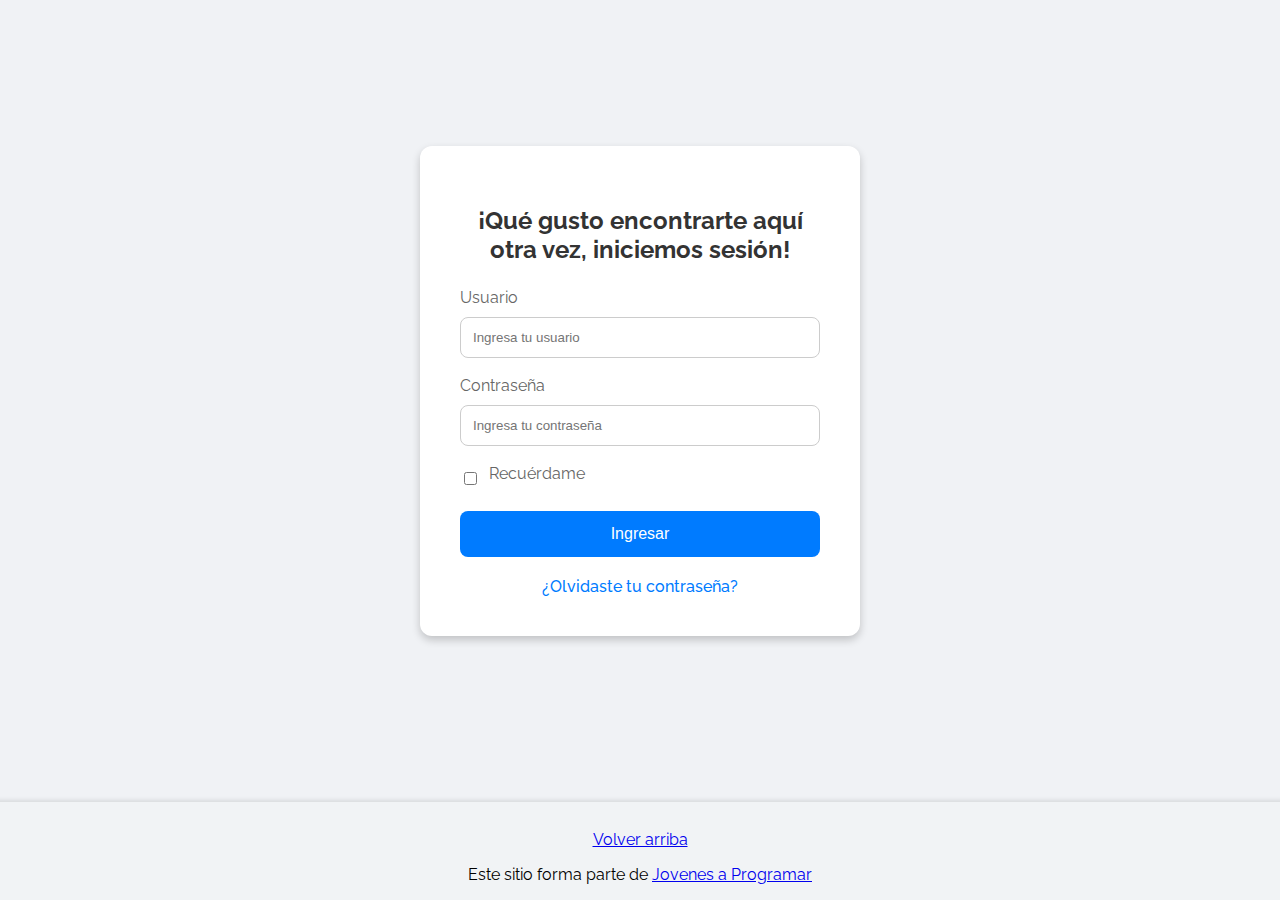
==== index.html @ 093c8378 "Merge pull request #3 from valendi/cambiostatiana" ====
<!DOCTYPE html>
<html lang="es">
  <head>
    <meta http-equiv="Content-Type" content="text/html; charset=UTF-8" />
    <meta
      name="viewport"
      content="width=device-width, initial-scale=1, shrink-to-fit=no"
    />
    <title>eMercado - Todo lo que busques está aquí</title>

    <link
      href="https://fonts.googleapis.com/css?family=Raleway:300,300i,400,400i,700,700i,900,900i"
      rel="stylesheet"
    />
    <link href="css/bootstrap.min.css" rel="stylesheet" />
    <link href="css/styles.css" rel="stylesheet" />
    <script src="js/protectedPath.js"></script>
    <!--Chequeo de user logueado -->
  </head>

  <body>
    <nav class="navbar navbar-expand-lg navbar-dark bg-dark p-1">
      <div class="container">
        <button
          class="navbar-toggler"
          type="button"
          data-bs-toggle="collapse"
          data-bs-target="#navbarNav"
          aria-controls="navbarNav"
          aria-expanded="false"
          aria-label="Toggle navigation"
        >
          <span class="navbar-toggler-icon"></span>
        </button>
        <div class="collapse navbar-collapse" id="navbarNav">
          <ul class="navbar-nav w-100 justify-content-between">
            <li class="nav-item">
              <a class="nav-link active" href="index.html">Inicio</a>
            </li>
            <li class="nav-item">
              <a class="nav-link" href="categories.html">Categorías</a>
            </li>
            <li class="nav-item">
              <a class="nav-link" href="sell.html">Vender</a>
            </li>
            <li class="nav-item"></li>
          </ul>
        </div>
      </div>
    </nav>
    <main>
      <div class="jumbotron text-center"></div>
      <div class="album py-5 bg-light">
        <div class="container">
          <div class="row">
            <div class="col-md-4">
              <div
                class="card mb-4 shadow-sm custom-card cursor-active"
                id="autos"
              >
                <img
                  class="bd-placeholder-img card-img-top"
                  src="img/cars_index.jpg"
                  alt="Imgagen representativa de la categoría 'Autos'"
                />
                <h3 class="m-3">Autos</h3>
                <div class="card-body">
                  <p class="card-text">
                    Los mejores precios en autos 0 kilómetro, de alta y media
                    gama.
                  </p>
                </div>
              </div>
            </div>
            <div class="col-md-4">
              <div
                class="card mb-4 shadow-sm custom-card cursor-active"
                id="juguetes"
              >
                <img
                  class="bd-placeholder-img card-img-top"
                  src="img/toys_index.jpg"
                  alt="Imgagen representativa de la categoría 'Juguetes'"
                />
                <h3 class="m-3">Juguetes</h3>
                <div class="card-body">
                  <p class="card-text">
                    Encuentra aquí los mejores precios para niños/as de
                    cualquier edad.
                  </p>
                </div>
              </div>
            </div>
            <div class="col-md-4">
              <div
                class="card mb-4 shadow-sm custom-card cursor-active"
                id="muebles"
              >
                <img
                  class="bd-placeholder-img card-img-top"
                  src="img/furniture_index.jpg"
                  alt="Imgagen representativa de la categoría 'Muebles'"
                />
                <h3 class="m-3">Muebles</h3>
                <div class="card-body">
                  <p class="card-text">
                    Muebles antiguos, nuevos y para ser armados por uno mismo.
                  </p>
                </div>
              </div>
            </div>
          </div>
          <div class="row">
            <a class="btn btn-light btn-lg btn-block" href="categories.html"
              >Y mucho más!</a
            >
          </div>
        </div>
      </div>
    </main>
    <footer class="text-muted">
      <div class="container">
        <p class="float-end">
          <a href="#">Volver arriba</a>
        </p>
        <p>
          Este sitio forma parte de
          <a href="https://jovenesaprogramar.edu.uy/" target="_blank"
            >Jovenes a Programar</a
          >
        </p>
      </div>
    </footer>
    <script src="js/bootstrap.bundle.min.js"></script>
    <script src="js/index.js"></script>
    <script src="js/init.js"></script>
  </body>
</html>
---- css/styles.css ----
.jumbotron,
.card-body,
.container,
.site-header {
  font-family: 'Verdana', serif !important;
}

.jumbotron .display-4 {
  font-weight: bold;
}

nav a {
  text-decoration: none;
}

.bd-placeholder-img {
  font-size: 1.125rem;
  text-anchor: middle;
  -webkit-user-select: none;
  -moz-user-select: none;
  -ms-user-select: none;
  user-select: none;
}

@media (min-width: 768px) {
  .bd-placeholder-img-lg {
    font-size: 3.5rem;
  }
}

.jumbotron {
  height: 50vh;
  padding: 5em inherit;
  margin-bottom: 0;
  background-color: #53C0FB;
  background: url('../img/cover_back.png');
  background-size: cover;
  background-position: center;
  background-repeat: no-repeat;
  color: black;
  font-weight: bold;
}

@media (min-width: 768px) {
  .jumbotron {
    padding-top: 6rem;
    padding-bottom: 6rem;
  }
}

.jumbotron p:last-child {
  margin-bottom: 0;
}

.jumbotron-heading {
  font-weight: 300;
}

.jumbotron .container {
  max-width: 40rem;
  background-color: rgba(255, 255, 255, 0.5);
  border-radius: 10px;
  text-shadow: 1px 1px 2px grey;
}

.jumbotron .lead {
  font-size: 38px;
}

footer {
  padding-top: 3rem;
  padding-bottom: 3rem;
}

footer p {
  margin-bottom: .25rem;
}

.site-header a {
  color: white;
  transition: ease-in-out color .15s;
}

.site-header .dropdown-menu a {
  color: black;
}

.dropzone {
  border: 2px dashed #0087F7;
  border-radius: 5px;
  background: white;
}

.img-fit {
  max-height: 100%;
}

.alert {
  position: fixed;
  top: 80px;
  width: 50%;
  left: 50%;
  transform: translate(-50%, 0);
}

.lds-ring {
  display: inline-block;
  position: relative;
  width: 64px;
  height: 64px;
  top: 50%;
  left: 50%;
}

.cursor-active {
  cursor: pointer;
}

.left {
  float: left;
  padding: 4px;
  background-color: rgba(255, 255, 255, 0.5);
}

.lds-ring div {
  box-sizing: border-box;
  display: block;
  position: absolute;
  width: 51px;
  height: 51px;
  margin: 6px;
  border: 6px solid #fff;
  border-radius: 50%;
  animation: lds-ring 1.2s cubic-bezier(0.5, 0, 0.5, 1) infinite;
  border-color: #fff transparent transparent transparent;
}

.lds-ring div:nth-child(1) {
  animation-delay: -0.45s;
}

.lds-ring div:nth-child(2) {
  animation-delay: -0.3s;
}

.lds-ring div:nth-child(3) {
  animation-delay: -0.15s;
}

@keyframes lds-ring {
  0% {
    transform: rotate(0deg);
  }

  100% {
    transform: rotate(360deg);
  }
}

.signin {
  width: 100%;
  max-width: 330px;
  padding: 15px;
  margin: auto;
}

#spinner-wrapper {
  position: fixed;
  background-color: rgba(0, 0, 0, 0.5);
  width: 100%;
  height: 100%;
  top: 0;
  left: 0;
  z-index: 1021;
  display: none;
}

main {
  min-height: calc(100vh - 210px);
}

a.custom-card,
a.custom-card:hover {
  color: inherit;
  text-decoration: inherit;
}

.checked {
  color: orange;
}

#divJS{
  background-color: rgb(231, 231, 231);
  margin-left: 20%;
  margin-right: 20%;
  margin-bottom: 70px;
  border-radius: 20px;
}

p#imagen{
  text-align: center;
  padding-top: 20px;
}

p#nombre{
  font-weight: bold;
  text-decoration: underline;
  text-align: center;
  font-family:'Gill Sans', 'Gill Sans MT', Calibri, 'Trebuchet MS', sans-serif;
  font-size: 21px;
}

p#descripcion{
  text-align: center;
  margin-left: 20%;
  margin-right: 20%;
  font-family:'Gill Sans', 'Gill Sans MT', Calibri, 'Trebuchet MS', sans-serif;
  font-size: 19px;
}

p#precio{
  text-align: left;
  margin-left: 10%;
  font-style: italic;
  font-weight: bold;
  color: rgb(61, 61, 61);
  padding-bottom: 20px;
  font-family:'Gill Sans', 'Gill Sans MT', Calibri, 'Trebuchet MS', sans-serif;
  font-size: 18px;
  float: left;
  text-decoration: underline;
}

p#vendidos{
  text-align: right;
  margin-right: 10%;
  font-style: italic;
  font-weight: bold;
  color: rgb(61, 61, 61);
  padding-bottom: 20px;
  font-family:'Gill Sans', 'Gill Sans MT', Calibri, 'Trebuchet MS', sans-serif;
  font-size: 18px;
  text-decoration: underline;
}
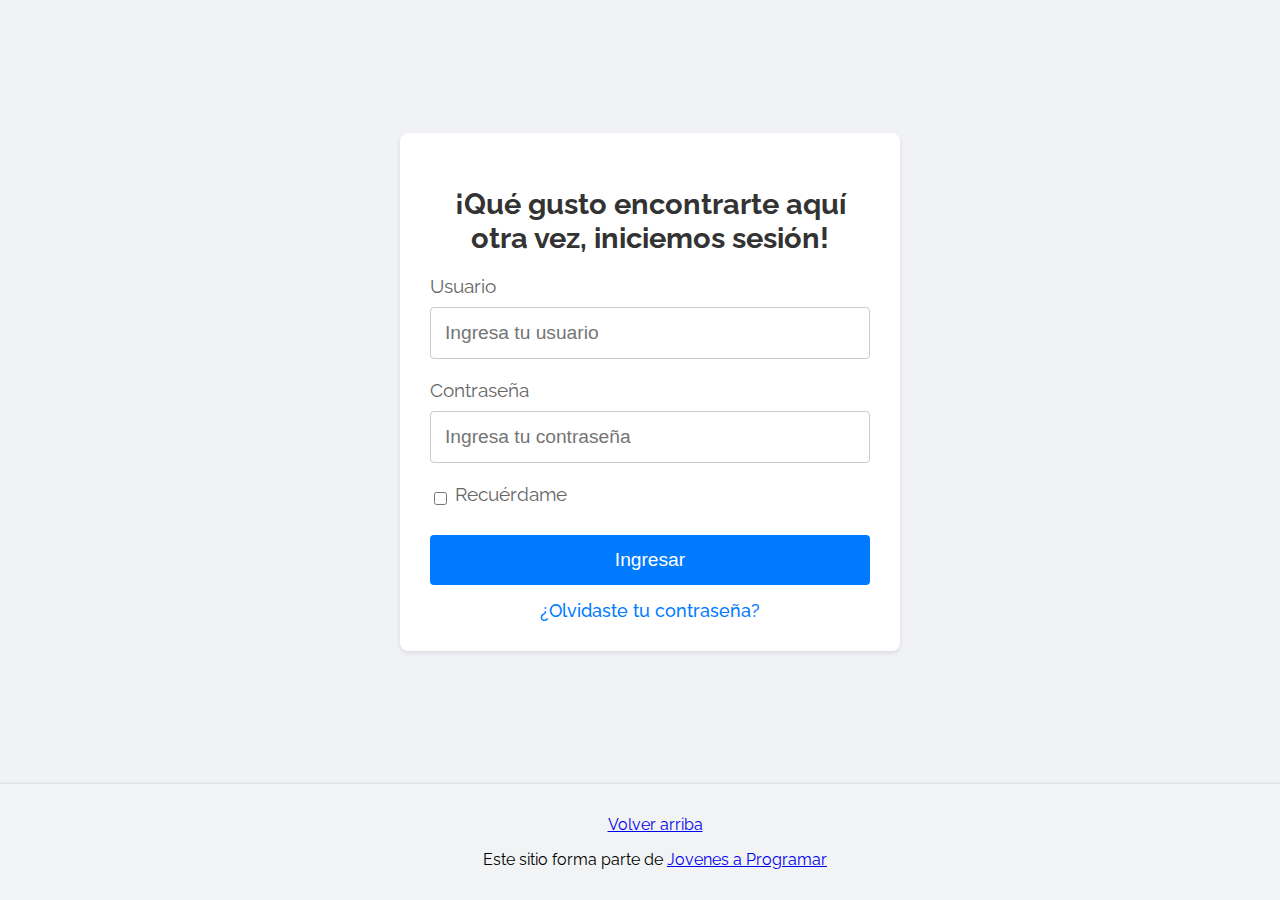
==== commit ad90ac6f: "Merge pull request #4 from valendi/desafiate2" ====
--- a/index.html
+++ b/index.html
@@ -15,7 +15,8 @@
     <link href="css/bootstrap.min.css" rel="stylesheet" />
     <link href="css/styles.css" rel="stylesheet" />
     <script src="js/protectedPath.js"></script>
-    <!--Chequeo de user logueado -->
+    <!-- Script de logica de login -->
+    <script src="js/loginLogic.js"></script>
   </head>
 
   <body>
@@ -43,7 +44,12 @@
             <li class="nav-item">
               <a class="nav-link" href="sell.html">Vender</a>
             </li>
-            <li class="nav-item"></li>
+            <!-- Nav item que muestra username ingresado en login -->
+            <li class="nav-item">
+              <a class="nav-link" href="my-profile.html"
+                ><span id="displayUsername"></span
+              ></a>
+            </li>
           </ul>
         </div>
       </div>
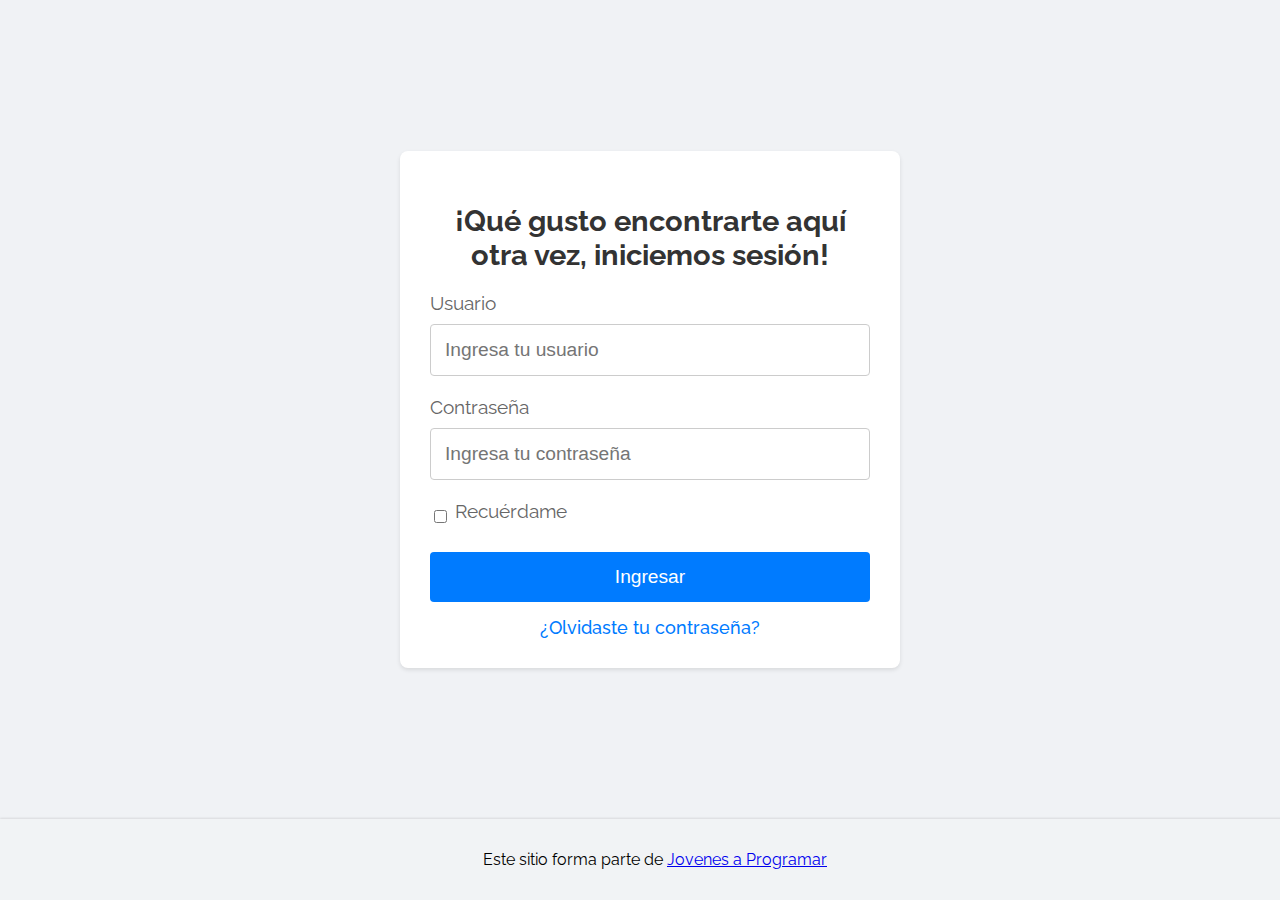
==== commit aa313701: "modificaciones" ====
--- a/index.html
+++ b/index.html
@@ -1,144 +1,98 @@
 <!DOCTYPE html>
 <html lang="es">
-  <head>
-    <meta http-equiv="Content-Type" content="text/html; charset=UTF-8" />
-    <meta
-      name="viewport"
-      content="width=device-width, initial-scale=1, shrink-to-fit=no"
-    />
-    <title>eMercado - Todo lo que busques está aquí</title>
-
-    <link
-      href="https://fonts.googleapis.com/css?family=Raleway:300,300i,400,400i,700,700i,900,900i"
-      rel="stylesheet"
-    />
-    <link href="css/bootstrap.min.css" rel="stylesheet" />
-    <link href="css/styles.css" rel="stylesheet" />
-    <script src="js/protectedPath.js"></script>
-    <!-- Script de logica de login -->
-    <script src="js/loginLogic.js"></script>
-  </head>
-
-  <body>
-    <nav class="navbar navbar-expand-lg navbar-dark bg-dark p-1">
+<head>
+  <meta http-equiv="Content-Type" content="text/html; charset=UTF-8">
+  <meta name="viewport" content="width=device-width, initial-scale=1, shrink-to-fit=no">
+  <title>eMercado - Todo lo que busques está aquí</title>
+  <link href="https://fonts.googleapis.com/css?family=Raleway:300,300i,400,400i,700,700i,900,900i" rel="stylesheet">
+  <link href="css/bootstrap.min.css" rel="stylesheet">
+  <link href="css/styles.css" rel="stylesheet">
+</head>
+<body>
+  <nav class="navbar navbar-expand-lg navbar-dark bg-dark p-1">
+    <div class="container">
+      <button
+        class="navbar-toggler"
+        type="button"
+        data-bs-toggle="collapse"
+        data-bs-target="#navbarNav"
+        aria-controls="navbarNav"
+        aria-expanded="false"
+        aria-label="Toggle navigation"
+      >
+        <span class="navbar-toggler-icon"></span>
+      </button>
+      <div class="collapse navbar-collapse" id="navbarNav">
+        <ul class="navbar-nav w-100 justify-content-between">
+          <li class="nav-item">
+            <a class="nav-link active" href="index.html">Inicio</a>
+          </li>
+          <li class="nav-item">
+            <a class="nav-link" href="categories.html">Categorías</a>
+          </li>
+          <li class="nav-item">
+            <a class="nav-link" href="sell.html">Vender</a>
+          </li>
+          <li class="nav-item">
+            <a class="nav-link" href="my-profile.html">
+              <span id="displayUsername"></span>
+            </a>
+          </li>
+          <li class="nav-item">
+            <a id="cerrar" class="nav-link" href="#">Cerrar Sesión</a>
+          </li>
+        </ul>
+      </div>
+    </div>
+  </nav>
+  <main>
+    <div class="jumbotron text-center"></div>
+    <div class="album py-5 bg-light">
       <div class="container">
-        <button
-          class="navbar-toggler"
-          type="button"
-          data-bs-toggle="collapse"
-          data-bs-target="#navbarNav"
-          aria-controls="navbarNav"
-          aria-expanded="false"
-          aria-label="Toggle navigation"
-        >
-          <span class="navbar-toggler-icon"></span>
-        </button>
-        <div class="collapse navbar-collapse" id="navbarNav">
-          <ul class="navbar-nav w-100 justify-content-between">
-            <li class="nav-item">
-              <a class="nav-link active" href="index.html">Inicio</a>
-            </li>
-            <li class="nav-item">
-              <a class="nav-link" href="categories.html">Categorías</a>
-            </li>
-            <li class="nav-item">
-              <a class="nav-link" href="sell.html">Vender</a>
-            </li>
-            <!-- Nav item que muestra username ingresado en login -->
-            <li class="nav-item">
-              <a class="nav-link" href="my-profile.html"
-                ><span id="displayUsername"></span
-              ></a>
-            </li>
-          </ul>
-        </div>
-      </div>
-    </nav>
-    <main>
-      <div class="jumbotron text-center"></div>
-      <div class="album py-5 bg-light">
-        <div class="container">
-          <div class="row">
-            <div class="col-md-4">
-              <div
-                class="card mb-4 shadow-sm custom-card cursor-active"
-                id="autos"
-              >
-                <img
-                  class="bd-placeholder-img card-img-top"
-                  src="img/cars_index.jpg"
-                  alt="Imgagen representativa de la categoría 'Autos'"
-                />
-                <h3 class="m-3">Autos</h3>
-                <div class="card-body">
-                  <p class="card-text">
-                    Los mejores precios en autos 0 kilómetro, de alta y media
-                    gama.
-                  </p>
-                </div>
-              </div>
-            </div>
-            <div class="col-md-4">
-              <div
-                class="card mb-4 shadow-sm custom-card cursor-active"
-                id="juguetes"
-              >
-                <img
-                  class="bd-placeholder-img card-img-top"
-                  src="img/toys_index.jpg"
-                  alt="Imgagen representativa de la categoría 'Juguetes'"
-                />
-                <h3 class="m-3">Juguetes</h3>
-                <div class="card-body">
-                  <p class="card-text">
-                    Encuentra aquí los mejores precios para niños/as de
-                    cualquier edad.
-                  </p>
-                </div>
-              </div>
-            </div>
-            <div class="col-md-4">
-              <div
-                class="card mb-4 shadow-sm custom-card cursor-active"
-                id="muebles"
-              >
-                <img
-                  class="bd-placeholder-img card-img-top"
-                  src="img/furniture_index.jpg"
-                  alt="Imgagen representativa de la categoría 'Muebles'"
-                />
-                <h3 class="m-3">Muebles</h3>
-                <div class="card-body">
-                  <p class="card-text">
-                    Muebles antiguos, nuevos y para ser armados por uno mismo.
-                  </p>
-                </div>
+        <div class="row">
+          <div class="col-md-4">
+            <div class="card mb-4 shadow-sm custom-card cursor-active" id="autos">
+              <img class="bd-placeholder-img card-img-top" src="img/cars_index.jpg" alt="Imagen representativa de la categoría 'Autos'"/>
+              <h3 class="m-3">Autos</h3>
+              <div class="card-body">
+                <p class="card-text">Los mejores precios en autos 0 kilómetro, de alta y media gama.</p>
               </div>
             </div>
           </div>
-          <div class="row">
-            <a class="btn btn-light btn-lg btn-block" href="categories.html"
-              >Y mucho más!</a
-            >
+          <div class="col-md-4">
+            <div class="card mb-4 shadow-sm custom-card cursor-active" id="juguetes">
+              <img class="bd-placeholder-img card-img-top" src="img/toys_index.jpg" alt="Imagen representativa de la categoría 'Juguetes'"/>
+              <h3 class="m-3">Juguetes</h3>
+              <div class="card-body">
+                <p class="card-text">Encuentra aquí los mejores precios para niños/as de cualquier edad.</p>
+              </div>
+            </div>
+          </div>
+          <div class="col-md-4">
+            <div class="card mb-4 shadow-sm custom-card cursor-active" id="muebles">
+              <img class="bd-placeholder-img card-img-top" src="img/furniture_index.jpg" alt="Imagen representativa de la categoría 'Muebles'"/>
+              <h3 class="m-3">Muebles</h3>
+              <div class="card-body">
+                <p class="card-text">Muebles antiguos, nuevos y para ser armados por uno mismo.</p>
+              </div>
+            </div>
           </div>
         </div>
+        <div class="row">
+          <a class="btn btn-light btn-lg btn-block" href="categories.html">Y mucho más!</a>
+        </div>
       </div>
-    </main>
-    <footer class="text-muted">
-      <div class="container">
-        <p class="float-end">
-          <a href="#">Volver arriba</a>
-        </p>
-        <p>
-          Este sitio forma parte de
-          <a href="https://jovenesaprogramar.edu.uy/" target="_blank"
-            >Jovenes a Programar</a
-          >
-        </p>
-      </div>
-    </footer>
-    <script src="js/bootstrap.bundle.min.js"></script>
-    <script src="js/index.js"></script>
-    <script src="js/init.js"></script>
-  </body>
+    </div>
+  </main>
+  <footer class="text-muted">
+    <div class="container">
+      <p class="float-end">
+        <a href="#">Volver arriba</a>
+      </p>
+      <p>Este sitio forma parte de <a href="https://jovenesaprogramar.edu.uy/" target="_blank">Jóvenes a Programar</a></p>
+    </div>
+  </footer>
+  <script src="js/bootstrap.bundle.min.js"></script>
+  <script src="js/index.js"></script>
+</body>
 </html>
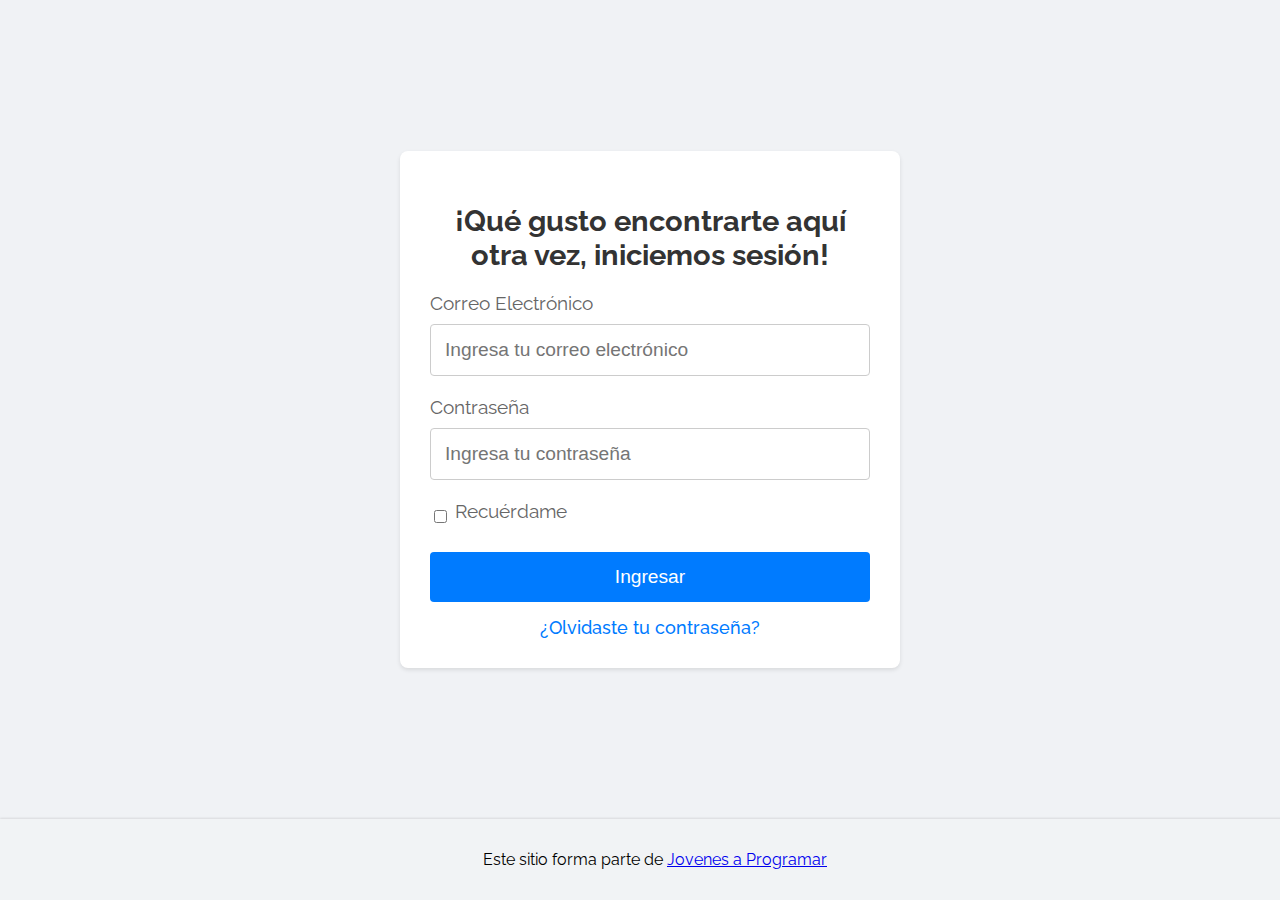
==== commit c509a135: "MenuDespleable" ====
--- a/index.html
+++ b/index.html
@@ -33,13 +33,15 @@
           <li class="nav-item">
             <a class="nav-link" href="sell.html">Vender</a>
           </li>
-          <li class="nav-item">
-            <a class="nav-link" href="my-profile.html">
+          <li class="nav-item dropdown">
+            <a class="nav-link dropdown-toggle" href="#" id="navbarDropdown" role="button" data-bs-toggle="dropdown" aria-expanded="false">
               <span id="displayUsername"></span>
             </a>
-          </li>
-          <li class="nav-item">
-            <a id="cerrar" class="nav-link" href="#">Cerrar Sesión</a>
+            <ul class="dropdown-menu" aria-labelledby="navbarDropdown">
+              <li><a class="dropdown-item" href="cart.html">Mi carrito</a></li>
+              <li><a class="dropdown-item" href="my-profile.html">Mi perfil</a></li>
+              <li><a id="cerrar" class="dropdown-item" href="#">Cerrar sesión</a></li>
+            </ul>
           </li>
         </ul>
       </div>
--- a/css/styles.css
+++ b/css/styles.css
@@ -189,56 +189,268 @@
   color: orange;
 }
 
-#divJS{
-  background-color: rgb(231, 231, 231);
+#divJS {
+  display: flex;
+  align-items: center;
+  gap: 20px;
+  margin-left: 5%;
+  margin-right: 5%;
+  margin-bottom: 10%;
+  border-radius: 20px;
+}
+
+@media (max-width: 1000px){
+  #divJS {
+    display: unset;
+    align-items: normal;
+    gap: 0;
+    margin-left: 5%;
+    margin-right: 5%;
+    margin-bottom: 10%;
+    border-radius: 20px;
+  }
+}
+
+.product-info {
+  background-color: rgb(238, 238, 238);
+  margin-left: 10%;
+  margin-right: 10%;
+  margin-bottom: 5%;
+  border-radius: 20px;
+  padding-bottom: 0.5%;
+  padding: 2% 2%;
+}
+
+#divTexto {
+  background-color: rgb(238, 238, 238);
+  margin-left: 10%;
+  margin-right: 10%;
+  margin-bottom: 5%;
+  border-radius: 20px;
+  padding-bottom: 0.5%;
+  flex: 1;
+  text-align: center;
+}
+
+@media (max-width: 1000px){
+  #divTexto {
+    max-width: 100%;
+    margin-bottom: 25%;
+    align-items: center;
+  }
+}
+
+p#nombre, h2#galeriaProducto {
+  font-weight: bold;
+  text-decoration: underline;
+  text-align: center;
+  font-family: 'Gill Sans', 'Gill Sans MT', Calibri, 'Trebuchet MS', sans-serif;
+  font-size: 1.7em;
+  padding-top: 10px;
+}
+
+#product-name {
+  text-align: center;
+  padding: 0.5rem;
+  font-size: 2em;
+}
+
+p#descripcion, #product-description {
+  text-align: center;
   margin-left: 20%;
   margin-right: 20%;
-  margin-bottom: 70px;
-  border-radius: 20px;
-}
-
-p#imagen{
-  text-align: center;
-  padding-top: 20px;
-}
-
-p#nombre{
-  font-weight: bold;
-  text-decoration: underline;
-  text-align: center;
-  font-family:'Gill Sans', 'Gill Sans MT', Calibri, 'Trebuchet MS', sans-serif;
-  font-size: 21px;
-}
-
-p#descripcion{
-  text-align: center;
-  margin-left: 20%;
-  margin-right: 20%;
-  font-family:'Gill Sans', 'Gill Sans MT', Calibri, 'Trebuchet MS', sans-serif;
-  font-size: 19px;
-}
-
-p#precio{
+  font-family: 'Gill Sans', 'Gill Sans MT', Calibri, 'Trebuchet MS', sans-serif;
+  font-size: 1.1em;
+}
+
+p#precio {
   text-align: left;
   margin-left: 10%;
   font-style: italic;
   font-weight: bold;
   color: rgb(61, 61, 61);
   padding-bottom: 20px;
-  font-family:'Gill Sans', 'Gill Sans MT', Calibri, 'Trebuchet MS', sans-serif;
-  font-size: 18px;
+  font-family: 'Gill Sans', 'Gill Sans MT', Calibri, 'Trebuchet MS', sans-serif;
+  font-size: 1em;
   float: left;
-  text-decoration: underline;
-}
-
-p#vendidos{
+  text-decoration: underline; 
+}
+
+@media (max-width: 768px) {
+  p#precio {
+    float: none;
+    text-align: center;
+    font-size: 1em;
+    margin: auto;
+    padding-bottom: 0px;
+  }
+  #foo {
+    flex-direction: column-reverse;   
+  }
+
+  #foo > div {
+    width: 100%;
+  }
+}
+
+p#vendidos {
   text-align: right;
   margin-right: 10%;
   font-style: italic;
   font-weight: bold;
   color: rgb(61, 61, 61);
-  padding-bottom: 20px;
-  font-family:'Gill Sans', 'Gill Sans MT', Calibri, 'Trebuchet MS', sans-serif;
-  font-size: 18px;
+  font-family: 'Gill Sans', 'Gill Sans MT', Calibri, 'Trebuchet MS', sans-serif;
+  font-size: 1em;
   text-decoration: underline;
-}+}
+
+@media (max-width: 768px) {
+  p#vendidos {
+    float: none;
+    text-align: center;
+    font-size: 1em;
+    margin: auto;
+    padding-top: 20px;
+  }
+}
+
+#searchInput {
+  width: 100%;
+  box-sizing: border-box;
+  border: 2px solid #ccc;
+  border-radius: 4px;
+  font-size: 16px;
+  background-color: white;
+  background-image: url('../img/searchbaricon.svg');
+  background-position: left;
+  background-repeat: no-repeat;
+  background-size: auto;
+  padding: 7px 20px 7px 40px;
+}
+
+.images, #product-images, .img-fluid {
+  max-width: 100%;
+  height: auto;
+  flex: 1 1 auto;
+  margin: 2%;
+  display: flex;
+  flex-wrap: wrap;
+  object-fit: cover;
+}
+
+.imagenProduct{
+  max-width: 350px;
+  padding-bottom: 15%;
+}
+
+@media (max-width: 1000px){
+  .imagenProduct {
+    max-width: 100%;
+    padding-bottom: 5%;
+  }
+}
+
+#imgProduct {
+  display: flex;
+  align-items: center;
+}
+
+@media (max-width: 1000px){
+  #imgProduct {
+    display: unset;
+  }
+}
+
+.subtitles {
+  font-family: 'Gill Sans', 'Gill Sans MT', Calibri, 'Trebuchet MS', sans-serif;
+  text-align: center;
+  color: rgb(2, 78, 2);
+  font-weight: bold;
+}
+
+p#product-category, p#product-sold{
+  text-align: center;
+  font-style: italic;
+  font-weight: bold;
+  color: rgb(61, 61, 61);
+  font-family: 'Gill Sans', 'Gill Sans MT', Calibri, 'Trebuchet MS', sans-serif;
+  font-size: 1.1em;
+}
+
+#star-rating-container {
+  text-align: center; /* Centrar el contenido */
+}
+
+
+#star-rating i, .far.fa-star {
+  color: gray; 
+  cursor: pointer;
+  font-size: 24px; /* Ajustar tamaño de las estrellas */
+}
+
+.far.fa-star{
+  font-size: 1em;
+}
+
+#star-rating i.fas {
+  color: orange; /* Estrellas llenas (clase 'fas') en naranja */
+}
+
+#comment-box {
+  width: 100%; /* Caja de comentarios más pequeña */
+  height: 20%; /* Altura más pequeña */
+  margin-top: 20px;
+  padding: 10px;
+  border-radius: 10px;
+  border: 1px solid #ccc;
+  font-family: 'Gill Sans', 'Gill Sans MT', Calibri, 'Trebuchet MS', sans-serif;
+  font-size: 1em;
+  resize: none;
+}
+
+.button-container {
+  text-align: right; /* Alinear botón a la derecha */
+  margin-top: 10px;
+}
+
+#submit-button {
+  background-color: #007bff; /* Botón azul */
+  color: white;
+  border: none;
+  border-radius: 5px;
+  padding: 10px 20px;
+  font-size: 1em;
+  cursor: pointer;
+  transition: background-color 0.3s ease;
+}
+
+#submit-button:hover {
+  background-color: #0056b3; /* Azul más oscuro al hacer hover */
+}
+#titleProductsInfo, #todosLosComentarios{
+  font-family: 'Gill Sans', 'Gill Sans MT', Calibri, 'Trebuchet MS', sans-serif;
+  font-size: 1.1em;
+  text-align: center;
+  font-weight: bold;
+}
+
+#todosLosComentarios {
+  text-align: left;
+  font-size: 1.5em;
+}
+
+.card-title{
+  font-family: 'Gill Sans', 'Gill Sans MT', Calibri, 'Trebuchet MS', sans-serif;
+  font-size: 1.2em;
+  text-align: center;
+}
+.card-img-top{
+  padding: 5%;
+}
+#productos-relacionados-contenedor {
+  margin-top: 1rem;
+  border-radius: 5px;
+  padding: 10px;
+  border: 1px solid rgba(0, 0, 0, 0.125);  
+}
+
